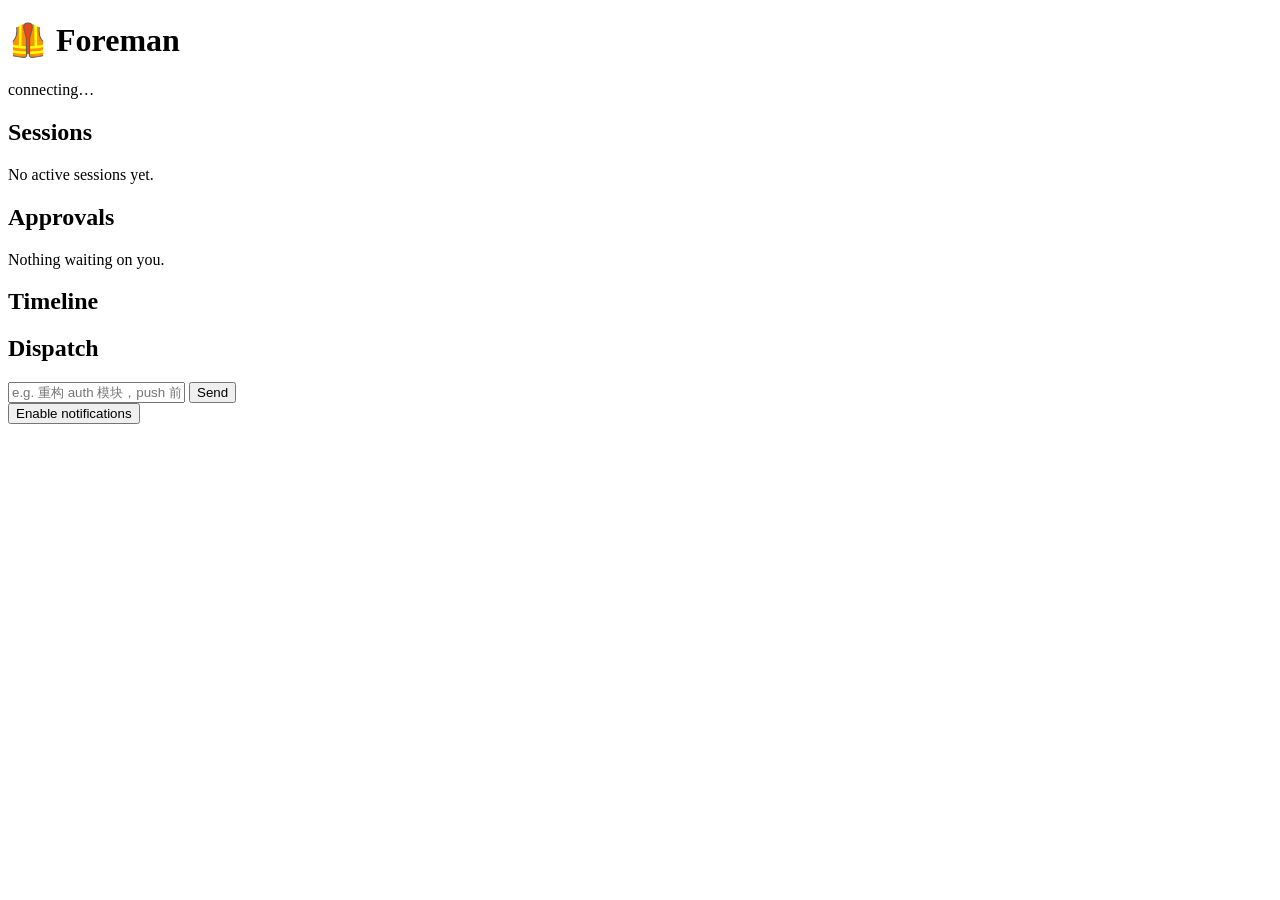
==== web/index.html @ a4e1aaa9 "Initial design + scaffold for Foreman A self-hosted PM agent that supervises local coding agents (Cl" ====
<!DOCTYPE html>
<html lang="zh-CN">
<head>
  <meta charset="UTF-8" />
  <meta name="viewport" content="width=device-width, initial-scale=1, viewport-fit=cover" />
  <meta name="theme-color" content="#0b0e14" />
  <link rel="manifest" href="/manifest.webmanifest" />
  <title>Foreman</title>
  <link rel="stylesheet" href="/app.css" />
</head>
<body>
  <header>
    <h1>🦺 Foreman</h1>
    <span id="status" class="pill">connecting…</span>
  </header>

  <main>
    <section id="sessions" aria-label="Sessions">
      <h2>Sessions</h2>
      <div id="session-list" class="empty">No active sessions yet.</div>
    </section>

    <section id="approvals" aria-label="Approvals">
      <h2>Approvals</h2>
      <div id="approval-list" class="empty">Nothing waiting on you.</div>
    </section>

    <section id="timeline" aria-label="Timeline">
      <h2>Timeline</h2>
      <ol id="event-list" class="empty"></ol>
    </section>

    <section id="dispatch" aria-label="Dispatch a task">
      <h2>Dispatch</h2>
      <form id="dispatch-form">
        <input id="task-input" placeholder="e.g. 重构 auth 模块，push 前问我" autocomplete="off" />
        <button type="submit">Send</button>
      </form>
    </section>
  </main>

  <button id="enable-push" class="floating">Enable notifications</button>

  <!-- P0 placeholder UI. P3/P4 wires this to /ws, /api/*, and Web Push. -->
  <script src="/app.js" type="module"></script>
</body>
</html>
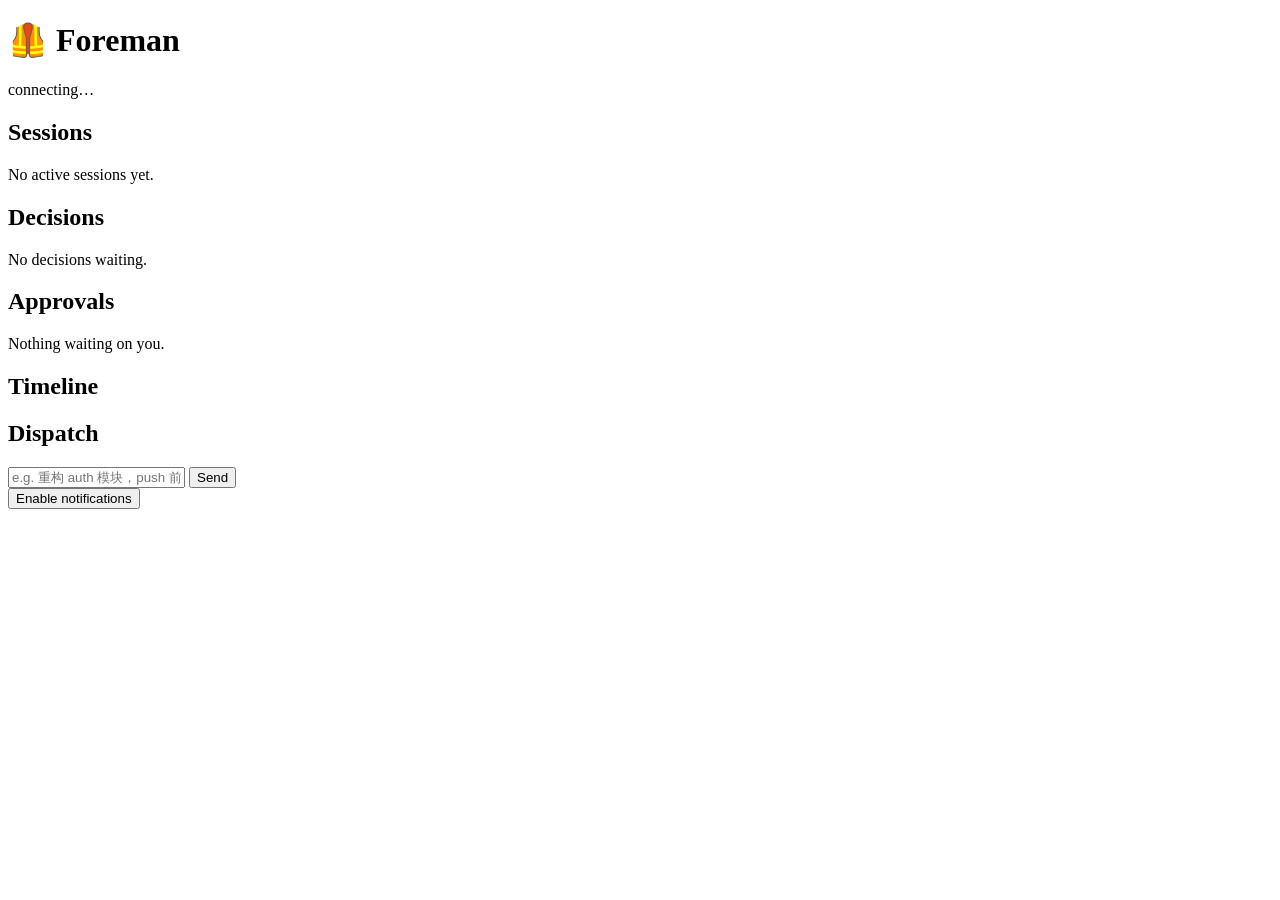
==== commit 959ea48e: "Design v0.2: plain-language pass, open-core extensibility, decision/execution loop Docs (docs/DESIGN" ====
--- a/web/index.html
+++ b/web/index.html
@@ -18,6 +18,32 @@
     <section id="sessions" aria-label="Sessions">
       <h2>Sessions</h2>
       <div id="session-list" class="empty">No active sessions yet.</div>
+    </section>
+
+    <section id="decisions" aria-label="Decision cards">
+      <h2>Decisions</h2>
+      <div id="card-list" class="empty">No decisions waiting.</div>
+      <!-- P4 renders cards from /api/cards. Structure (see DESIGN.zh-CN.md §6.3): -->
+      <template id="card-template">
+        <article class="card">
+          <p class="card-summary">💬 <span class="summary"></span></p>
+          <p class="card-audit">🕵️ <span class="audit"></span></p>
+          <p class="card-diffstat">📎 <span class="diffstat"></span>
+            <button class="link view-detail" data-action-id="">🔍 查看详情</button></p>
+          <div class="card-actions"><!-- one-tap option buttons injected here --></div>
+        </article>
+      </template>
+    </section>
+
+    <!-- Step detail: drill-down from a card's 查看详情 — raw agent return + actual diff (§6.3) -->
+    <section id="detail" aria-label="Step detail" hidden>
+      <h2><button class="link" id="detail-back">← 返回</button> 步骤详情</h2>
+      <div class="tabs">
+        <button class="tab active" data-tab="raw">原始返回</button>
+        <button class="tab" data-tab="diff">代码改动</button>
+      </div>
+      <pre id="tab-raw" class="tabpanel">（codex/claude/copilot 这一步的完整返回）</pre>
+      <pre id="tab-diff" class="tabpanel" hidden>（逐文件、逐行 diff）</pre>
     </section>
 
     <section id="approvals" aria-label="Approvals">
